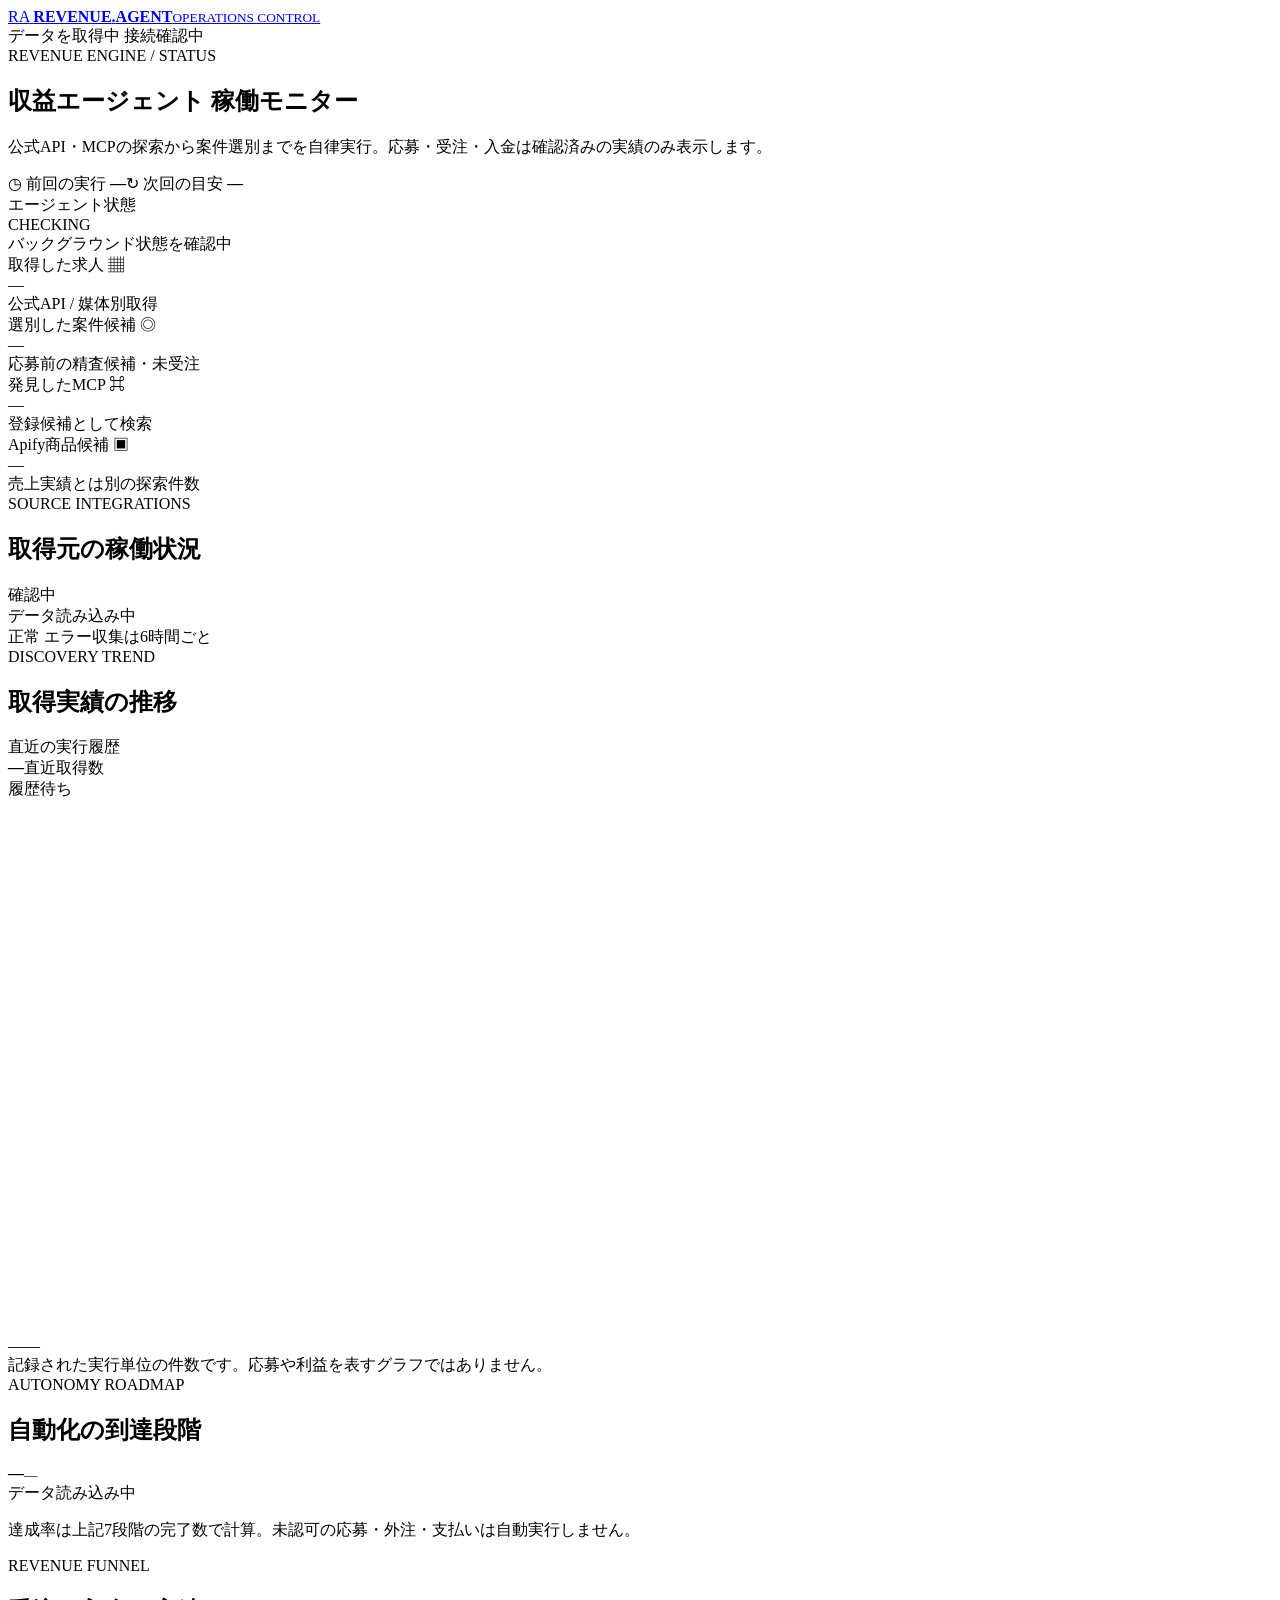
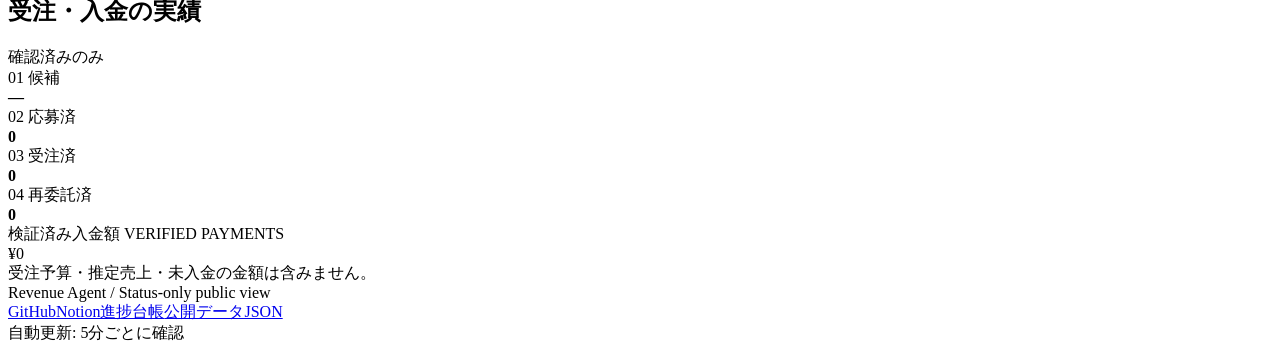
==== web/revenue-agent/index.html @ e8e40806 "Create mobile-first revenue agent operations dashboard shell" ====
<!doctype html>
<html lang="ja">
<head>
  <meta charset="utf-8">
  <meta name="viewport" content="width=device-width,initial-scale=1,viewport-fit=cover">
  <meta name="theme-color" content="#0b1220">
  <meta name="description" content="自律収益エージェントのバックグラウンド稼働状況・収集件数・収益化の進捗を確認するダッシュボード。">
  <title>Revenue Agent | Operations</title>
  <link rel="stylesheet" href="/style.css">
  <script src="/app.js" defer></script>
</head>
<body>
  <div class="ambient" aria-hidden="true"></div>
  <div class="shell">
    <header class="topbar">
      <a class="brand" href="/" aria-label="Revenue Agent Operations">
        <span class="brand-glyph">RA</span>
        <span><strong>REVENUE<span class="brand-dot">.</span>AGENT</strong><small>OPERATIONS CONTROL</small></span>
      </a>
      <div class="top-actions"><span class="last-synced" id="lastUpdated">データを取得中</span><span id="livePill" class="pill pill-muted"><span class="pulse-dot"></span> 接続確認中</span></div>
    </header>
    <main>
      <section class="hero">
        <div>
          <div class="eyebrow"><span class="line"></span> REVENUE ENGINE / STATUS</div>
          <h1>収益エージェント <span class="hero-soft">稼働モニター</span></h1>
          <p>公式API・MCPの探索から案件選別までを自律実行。応募・受注・入金は確認済みの実績のみ表示します。</p>
          <div class="hero-meta"><span><span class="mini-icon">◷</span> 前回の実行 <strong id="lastRun">—</strong></span><span><span class="mini-icon">↻</span> 次回の目安 <strong id="nextRun">—</strong></span></div>
        </div>
        <div class="runtime-block"><div class="runtime-label">エージェント状態</div><div class="runtime-value" id="runState">CHECKING</div><div class="runtime-sub" id="runtimeHint">バックグラウンド状態を確認中</div><div class="runtime-track"><div id="runtimeBar"></div></div></div>
      </section>

      <section aria-label="主な実績" class="metric-grid">
        <article class="metric"><div class="metric-label">取得した求人 <span class="metric-icon">▦</span></div><div class="metric-value" id="jobsFetched">—</div><div class="metric-foot" id="feedsCount">公式API / 媒体別取得</div></article>
        <article class="metric"><div class="metric-label">選別した案件候補 <span class="metric-icon">◎</span></div><div class="metric-value" id="candidates">—</div><div class="metric-foot">応募前の精査候補・未受注</div></article>
        <article class="metric"><div class="metric-label">発見したMCP <span class="metric-icon">⌘</span></div><div class="metric-value" id="mcpFound">—</div><div class="metric-foot" id="mcpIndexed">登録候補として検索</div></article>
        <article class="metric"><div class="metric-label">Apify商品候補 <span class="metric-icon">▣</span></div><div class="metric-value" id="apifyFound">—</div><div class="metric-foot">売上実績とは別の探索件数</div></article>
      </section>

      <section class="content-grid">
        <article class="panel source-panel">
          <div class="panel-header"><div><div class="panel-eyebrow">SOURCE INTEGRATIONS</div><h2>取得元の稼働状況</h2></div><span class="soft-pill" id="sourceSummary">確認中</span></div>
          <div id="sourceList" class="source-list" aria-live="polite"><div class="empty">データ読み込み中</div></div>
          <div class="panel-bottom"><span class="legend"><i></i> 正常</span><span class="legend"><i class="bad"></i> エラー</span><span>収集は6時間ごと</span></div>
        </article>
        <article class="panel history-panel">
          <div class="panel-header"><div><div class="panel-eyebrow">DISCOVERY TREND</div><h2>取得実績の推移</h2></div><span class="soft-pill">直近の実行履歴</span></div>
          <div class="chart-topline"><div><strong id="historyLatest">—</strong><span>直近取得数</span></div><span id="historyRange">履歴待ち</span></div>
          <svg id="historyChart" viewBox="0 0 570 240" preserveAspectRatio="none" role="img" aria-label="実行ごとの求人取得件数グラフ"></svg>
          <div class="chart-axis"><span id="historyFrom">—</span><span id="historyTo">—</span></div>
          <div class="chart-note">記録された実行単位の件数です。応募や利益を表すグラフではありません。</div>
        </article>
      </section>

      <section class="content-grid bottom-grid">
        <article class="panel pipeline-panel">
          <div class="panel-header"><div><div class="panel-eyebrow">AUTONOMY ROADMAP</div><h2>自動化の到達段階</h2></div><div class="stage-percent"><strong id="progressPercent">—</strong><small id="progressCount">—</small></div></div>
          <div class="overall-progress"><div id="overallBar"></div></div>
          <div id="stageList" class="stage-list"><div class="empty">データ読み込み中</div></div>
          <p class="panel-caption">達成率は上記7段階の完了数で計算。未認可の応募・外注・支払いは自動実行しません。</p>
        </article>
        <article class="panel outcome-panel">
          <div class="panel-header"><div><div class="panel-eyebrow">REVENUE FUNNEL</div><h2>受注・入金の実績</h2></div><span class="soft-pill">確認済みのみ</span></div>
          <div class="funnel-list">
            <div class="funnel-row"><div><span>01</span> 候補</div><strong id="funnelCandidates">—</strong></div>
            <div class="funnel-row"><div><span>02</span> 応募済</div><strong id="applications">0</strong></div>
            <div class="funnel-row"><div><span>03</span> 受注済</div><strong id="contracts">0</strong></div>
            <div class="funnel-row"><div><span>04</span> 再委託済</div><strong id="outsourced">0</strong></div>
          </div>
          <div class="revenue-box"><div class="revenue-label">検証済み入金額 <span>VERIFIED PAYMENTS</span></div><div class="revenue-value" id="revenue">¥0</div><div class="revenue-explainer">受注予算・推定売上・未入金の金額は含みません。</div></div>
        </article>
      </section>

      <footer class="footer"><span>Revenue Agent / Status-only public view</span><div class="footer-links"><a href="https://github.com/univcorp2-ctrl/global-job-aggregator-mvp" target="_blank" rel="noopener noreferrer">GitHub</a><a href="https://app.notion.com/p/40610562e58b81a38d58f4a60c2b4948" target="_blank" rel="noopener noreferrer">Notion進捗台帳</a><a href="/status.json" target="_blank" rel="noopener noreferrer">公開データJSON</a></div><span>自動更新: 5分ごとに確認</span></footer>
    </main>
  </div>
  <div class="toast" id="toast" role="status" aria-live="polite" hidden></div>
</body>
</html>
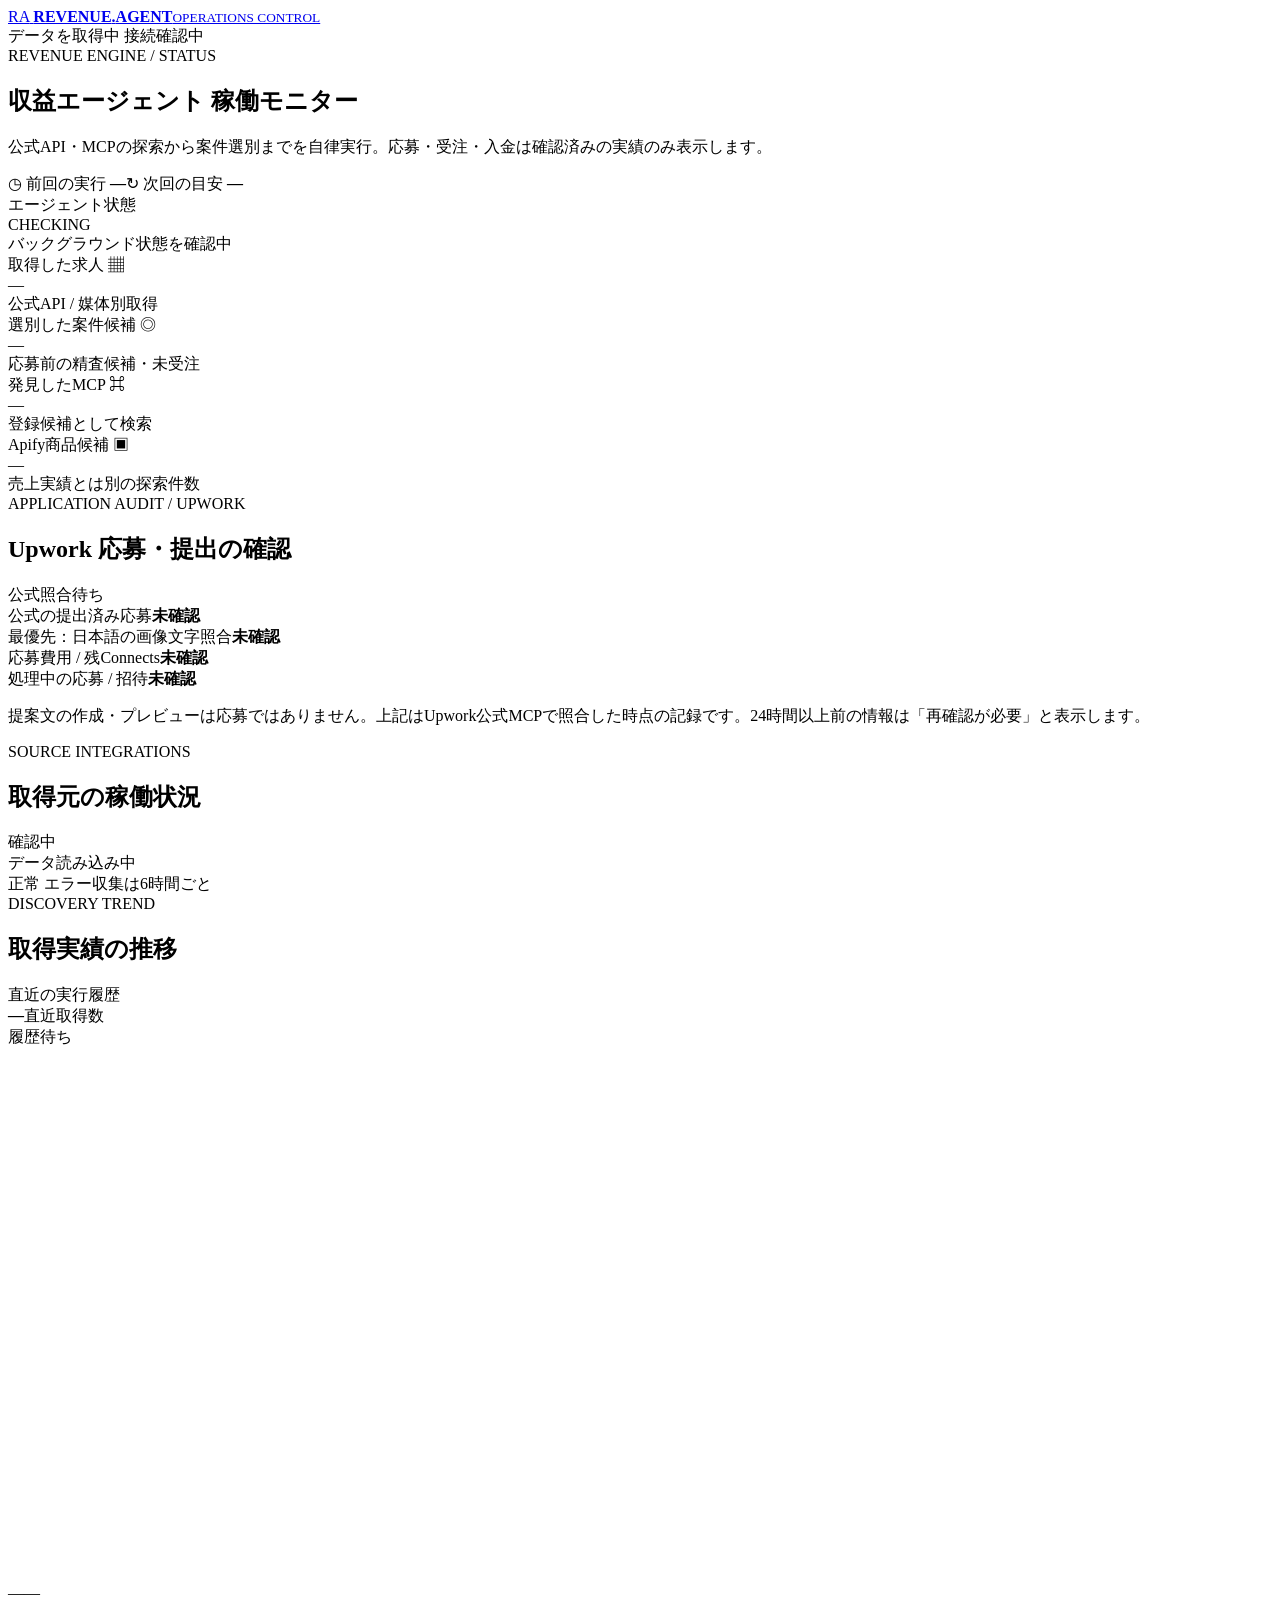
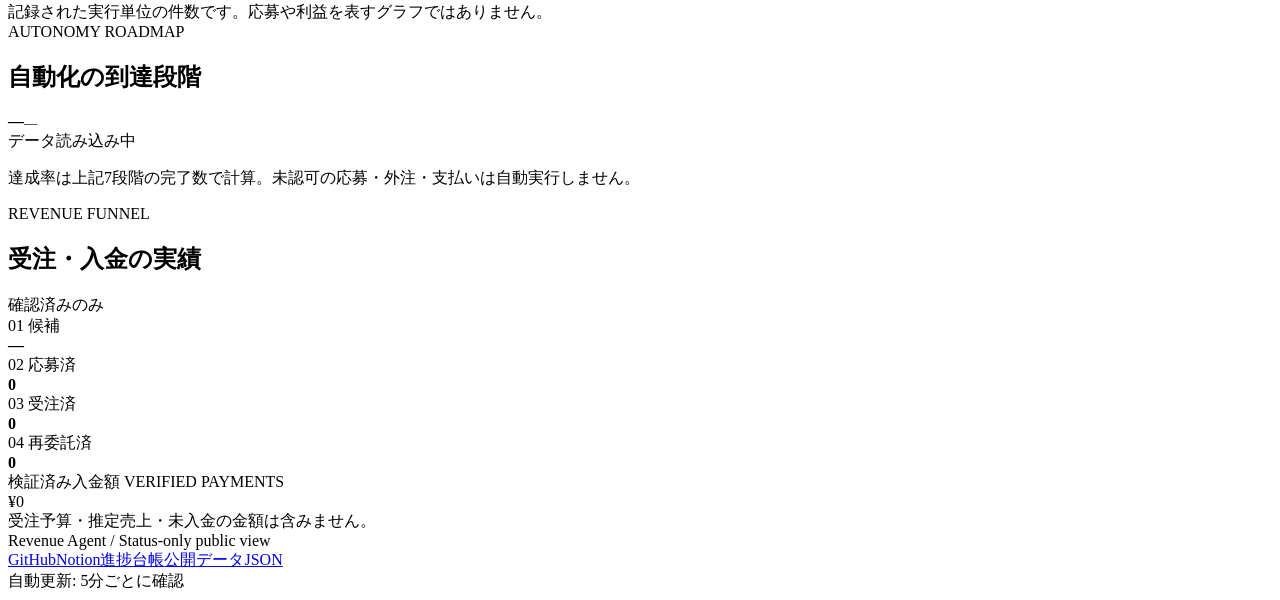
==== commit c5b1720f: "Show Upwork submitted vs not submitted with native verification timestamp" ====
--- a/web/revenue-agent/index.html
+++ b/web/revenue-agent/index.html
@@ -35,6 +35,20 @@
         <article class="metric"><div class="metric-label">選別した案件候補 <span class="metric-icon">◎</span></div><div class="metric-value" id="candidates">—</div><div class="metric-foot">応募前の精査候補・未受注</div></article>
         <article class="metric"><div class="metric-label">発見したMCP <span class="metric-icon">⌘</span></div><div class="metric-value" id="mcpFound">—</div><div class="metric-foot" id="mcpIndexed">登録候補として検索</div></article>
         <article class="metric"><div class="metric-label">Apify商品候補 <span class="metric-icon">▣</span></div><div class="metric-value" id="apifyFound">—</div><div class="metric-foot">売上実績とは別の探索件数</div></article>
+      </section>
+
+      <section class="panel upwork-panel" aria-label="Upwork応募の公式確認結果">
+        <div class="panel-header">
+          <div><div class="panel-eyebrow">APPLICATION AUDIT / UPWORK</div><h2>Upwork 応募・提出の確認</h2></div>
+          <span class="soft-pill" id="upworkVerified">公式照合待ち</span>
+        </div>
+        <div class="upwork-grid">
+          <div class="upwork-detail"><span>公式の提出済み応募</span><strong id="upworkSubmitted">未確認</strong></div>
+          <div class="upwork-detail"><span>最優先：日本語の画像文字照合</span><strong id="upworkCandidateStatus">未確認</strong></div>
+          <div class="upwork-detail"><span>応募費用 / 残Connects</span><strong id="upworkConnects">未確認</strong></div>
+          <div class="upwork-detail"><span>処理中の応募 / 招待</span><strong id="upworkInFlight">未確認</strong></div>
+        </div>
+        <p class="panel-caption">提案文の作成・プレビューは応募ではありません。上記はUpwork公式MCPで照合した時点の記録です。24時間以上前の情報は「再確認が必要」と表示します。</p>
       </section>
 
       <section class="content-grid">
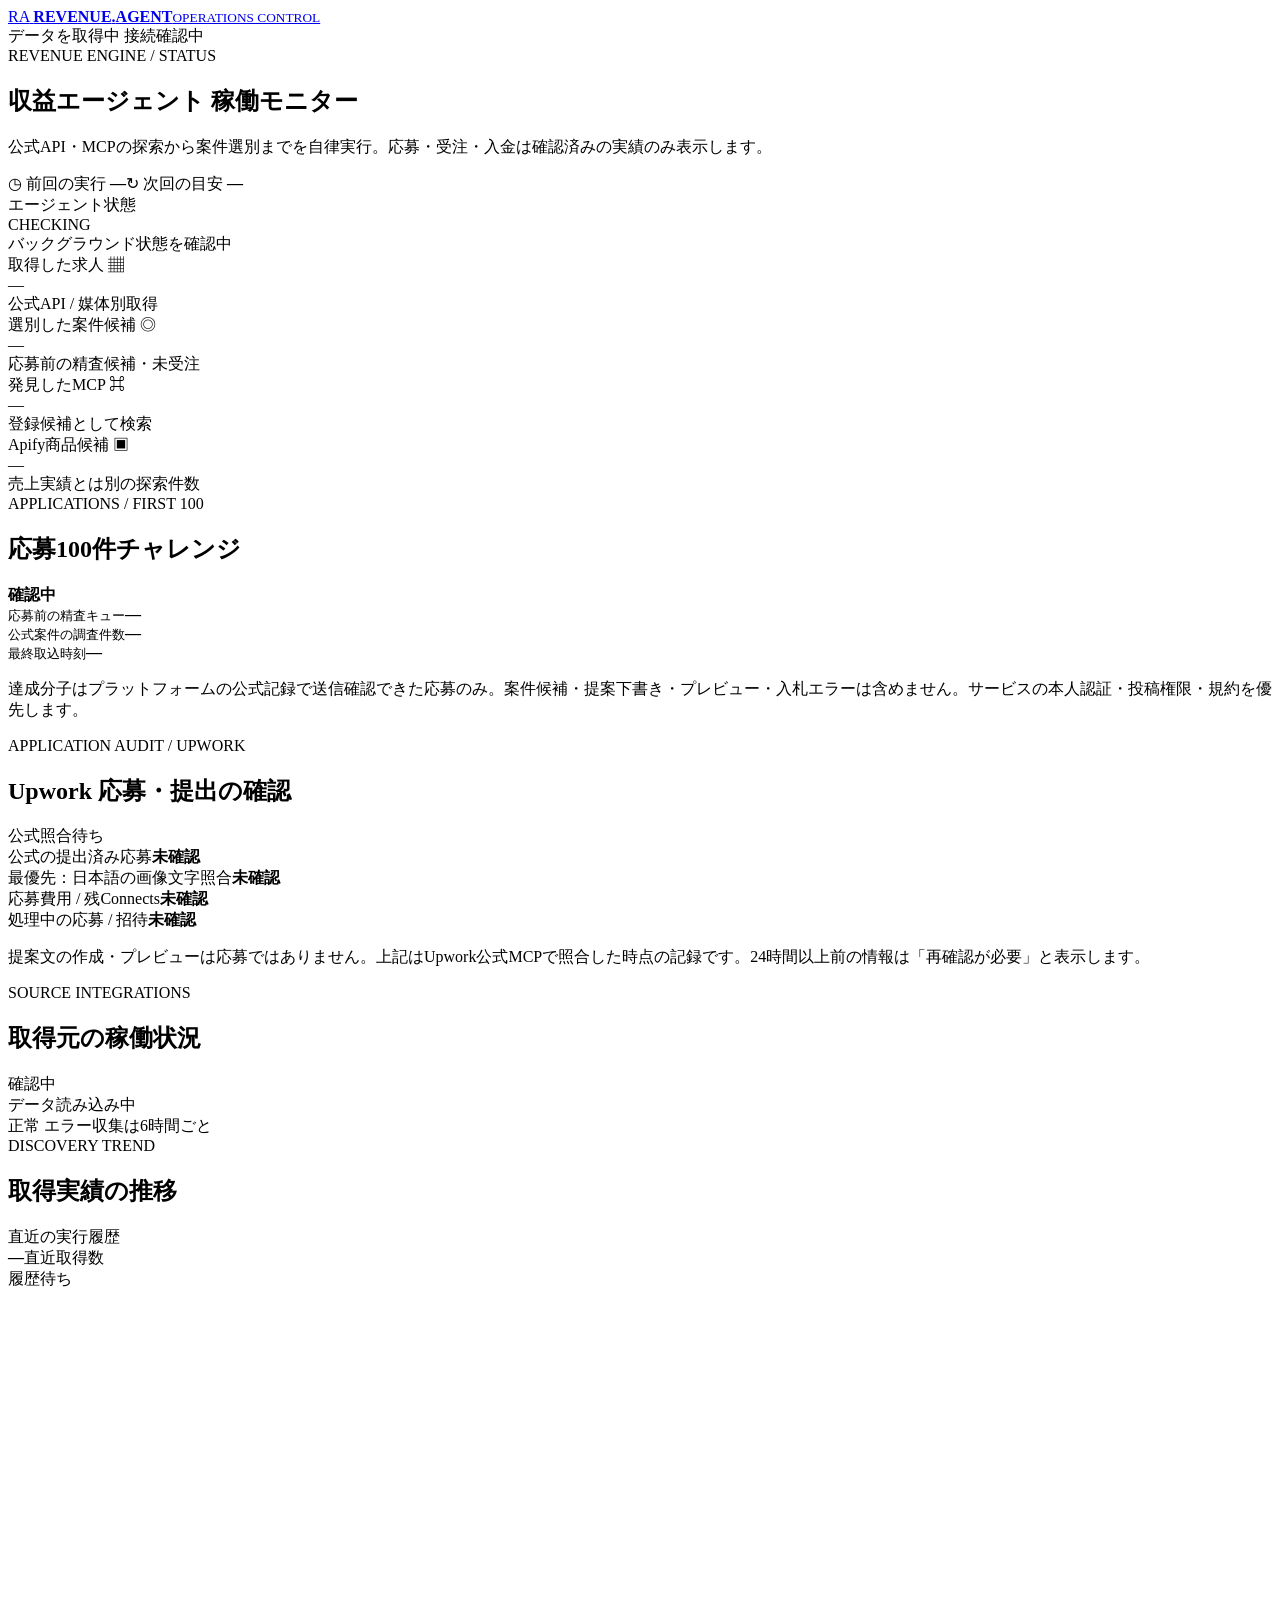
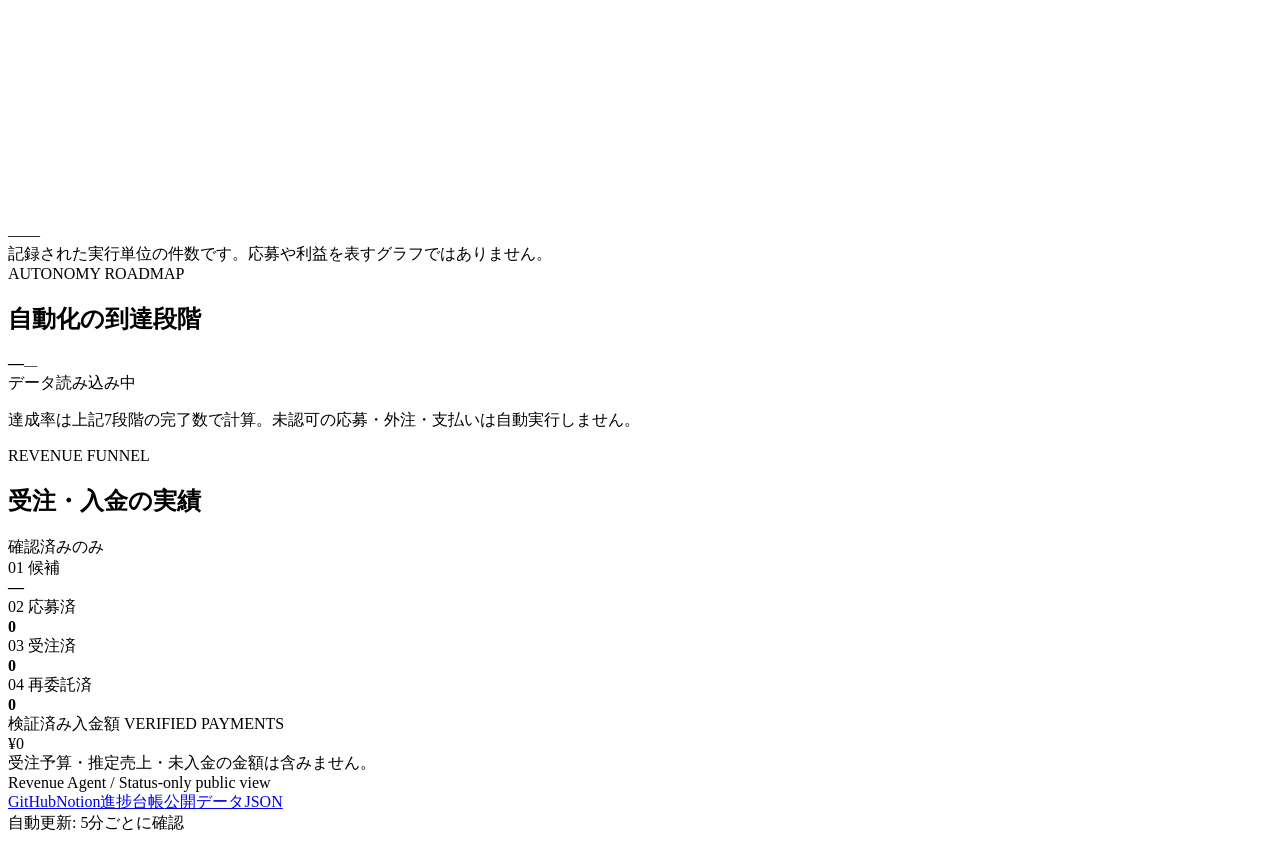
==== commit 5ef36b3a: "Add top-level 100-application goal and separate qualification queue" ====
--- a/web/revenue-agent/index.html
+++ b/web/revenue-agent/index.html
@@ -37,6 +37,16 @@
         <article class="metric"><div class="metric-label">Apify商品候補 <span class="metric-icon">▣</span></div><div class="metric-value" id="apifyFound">—</div><div class="metric-foot">売上実績とは別の探索件数</div></article>
       </section>
 
+      <section class="panel goal-panel" aria-label="実応募100件の達成状況">
+        <div class="panel-header"><div><div class="panel-eyebrow">APPLICATIONS / FIRST 100</div><h2>応募100件チャレンジ</h2></div><strong class="goal-big" id="applicationGoalCount">確認中</strong></div>
+        <div class="overall-progress"><div id="applicationGoalBar"></div></div>
+        <div class="goal-summary">
+          <div><small>応募前の精査キュー</small><strong id="applicationQueue">—</strong></div>
+          <div><small>公式案件の調査件数</small><strong id="applicationScreened">—</strong></div>
+          <div><small>最終取込時刻</small><strong class="goal-timestamp" id="applicationCampaignAt">—</strong></div>
+        </div>
+        <p class="panel-caption">達成分子はプラットフォームの公式記録で送信確認できた応募のみ。案件候補・提案下書き・プレビュー・入札エラーは含めません。サービスの本人認証・投稿権限・規約を優先します。</p>
+      </section>
       <section class="panel upwork-panel" aria-label="Upwork応募の公式確認結果">
         <div class="panel-header">
           <div><div class="panel-eyebrow">APPLICATION AUDIT / UPWORK</div><h2>Upwork 応募・提出の確認</h2></div>
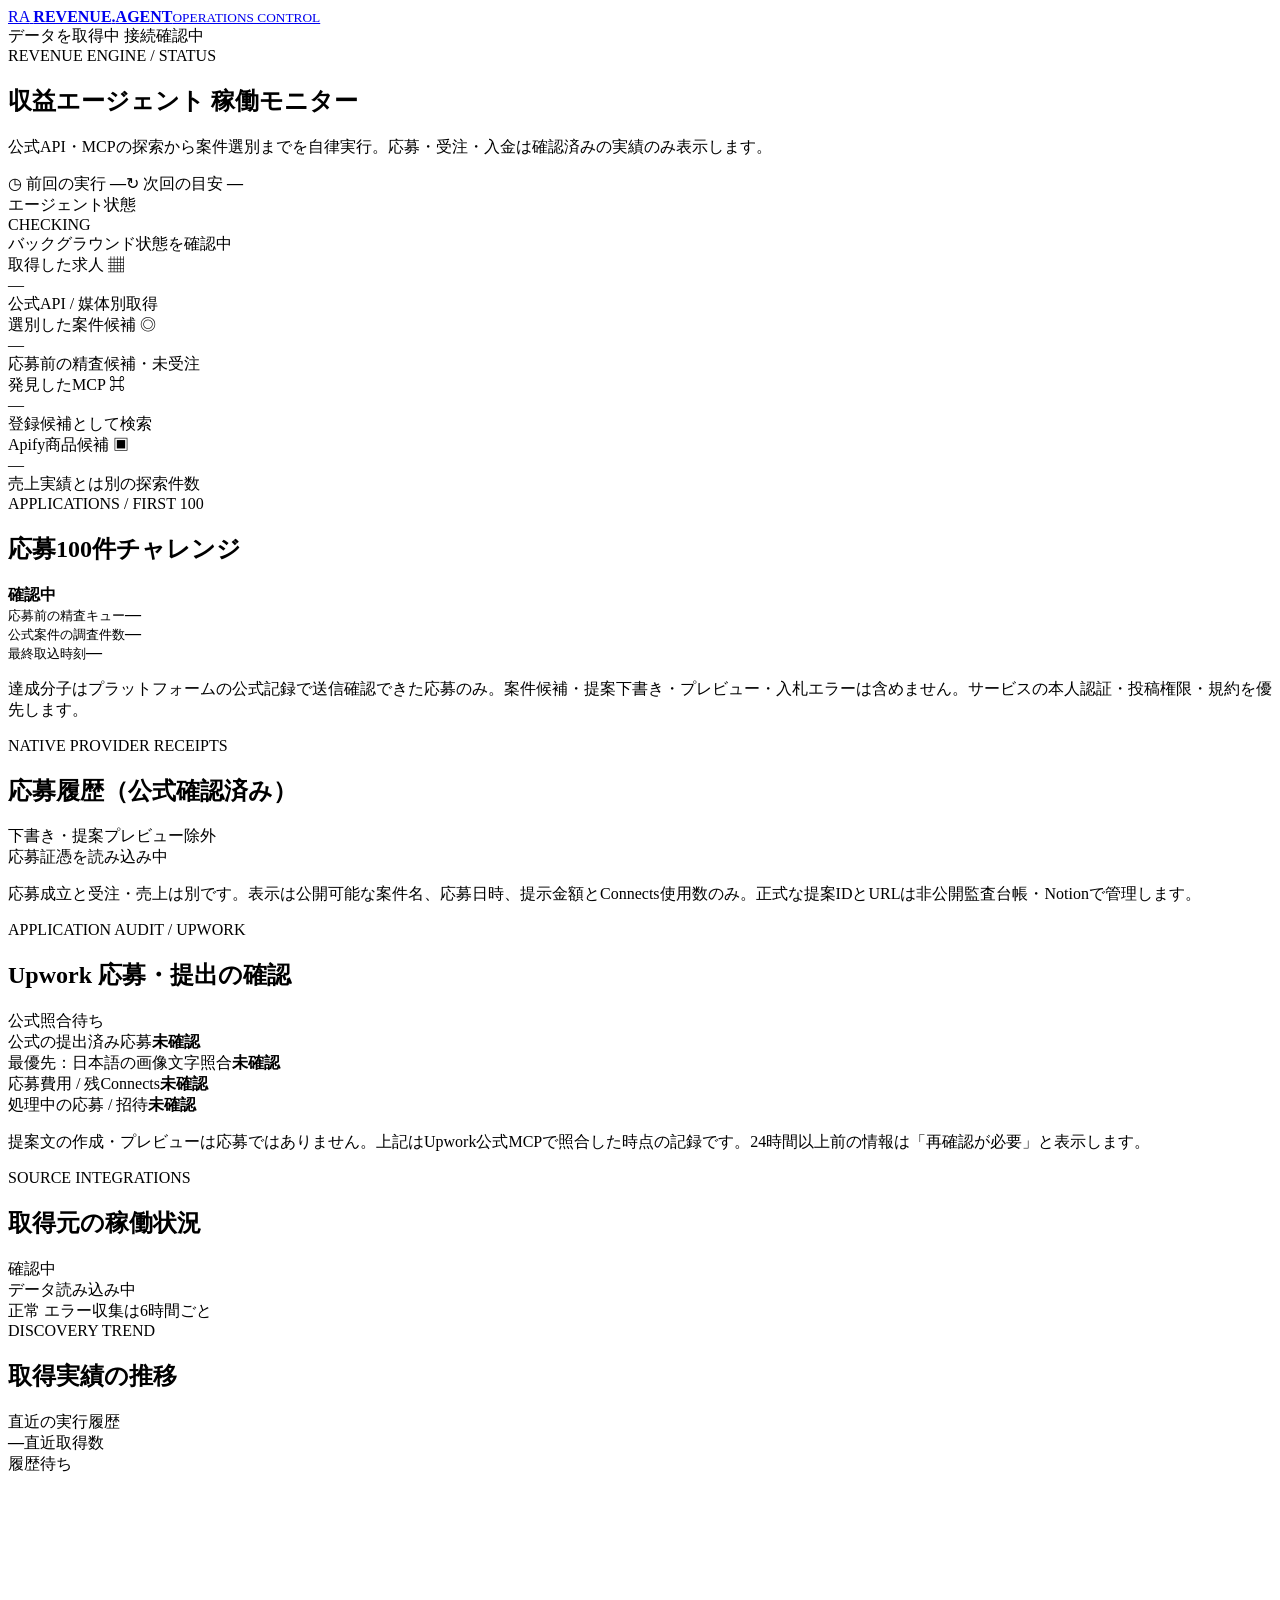
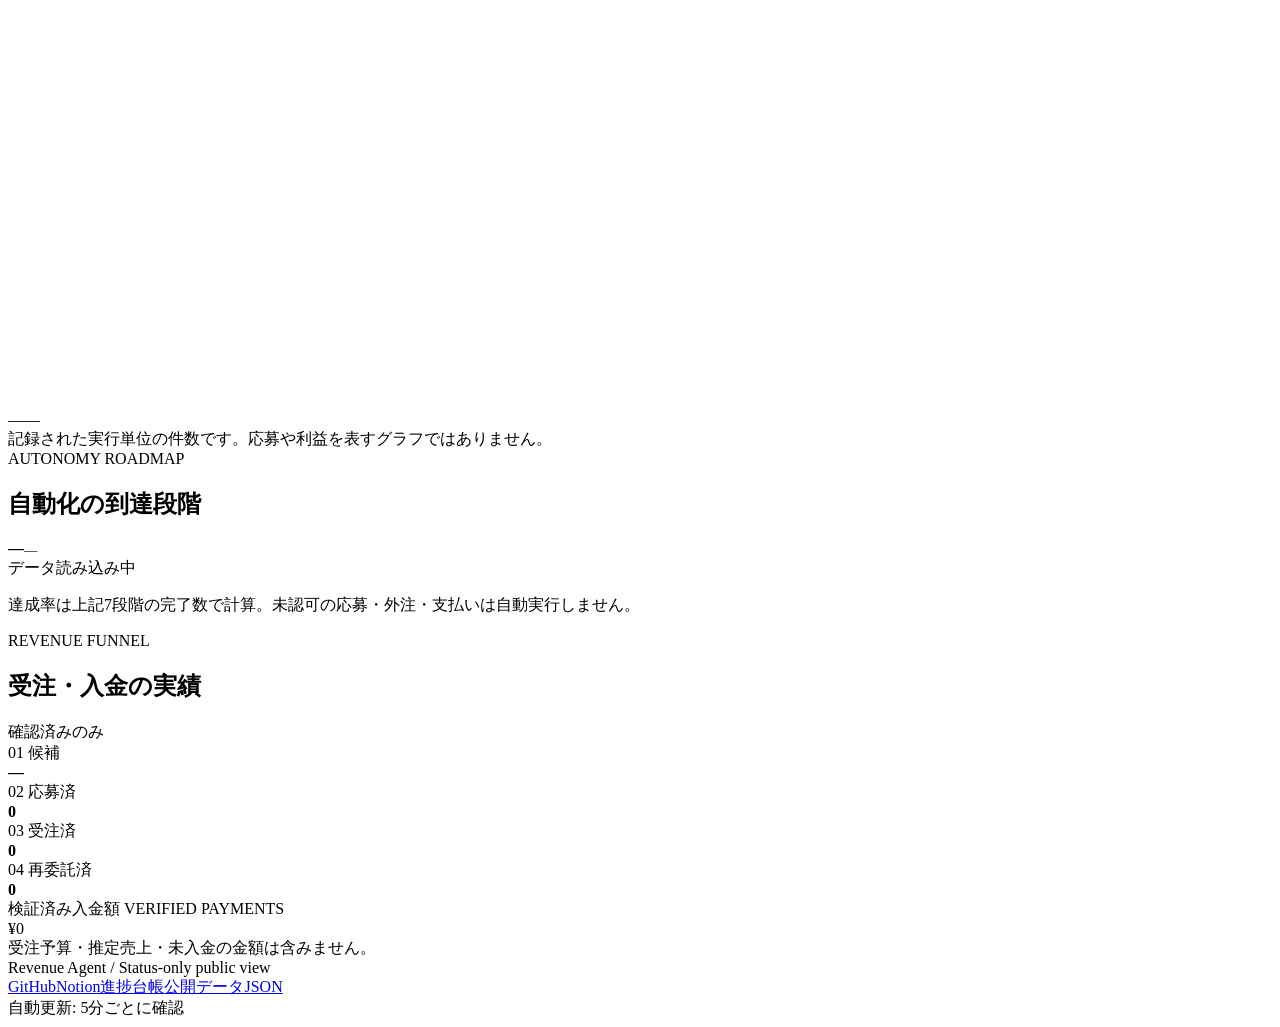
==== commit 2109580a: "Render official application history separate from sales and drafts" ====
--- a/web/revenue-agent/index.html
+++ b/web/revenue-agent/index.html
@@ -46,6 +46,14 @@
           <div><small>最終取込時刻</small><strong class="goal-timestamp" id="applicationCampaignAt">—</strong></div>
         </div>
         <p class="panel-caption">達成分子はプラットフォームの公式記録で送信確認できた応募のみ。案件候補・提案下書き・プレビュー・入札エラーは含めません。サービスの本人認証・投稿権限・規約を優先します。</p>
+      </section>
+      <section class="panel application-history-panel" aria-label="正式応募の履歴">
+        <div class="panel-header">
+          <div><div class="panel-eyebrow">NATIVE PROVIDER RECEIPTS</div><h2>応募履歴（公式確認済み）</h2></div>
+          <span class="soft-pill">下書き・提案プレビュー除外</span>
+        </div>
+        <div id="applicationHistory" class="application-history-list" aria-live="polite"><div class="empty">応募証憑を読み込み中</div></div>
+        <p class="panel-caption">応募成立と受注・売上は別です。表示は公開可能な案件名、応募日時、提示金額とConnects使用数のみ。正式な提案IDとURLは非公開監査台帳・Notionで管理します。</p>
       </section>
       <section class="panel upwork-panel" aria-label="Upwork応募の公式確認結果">
         <div class="panel-header">
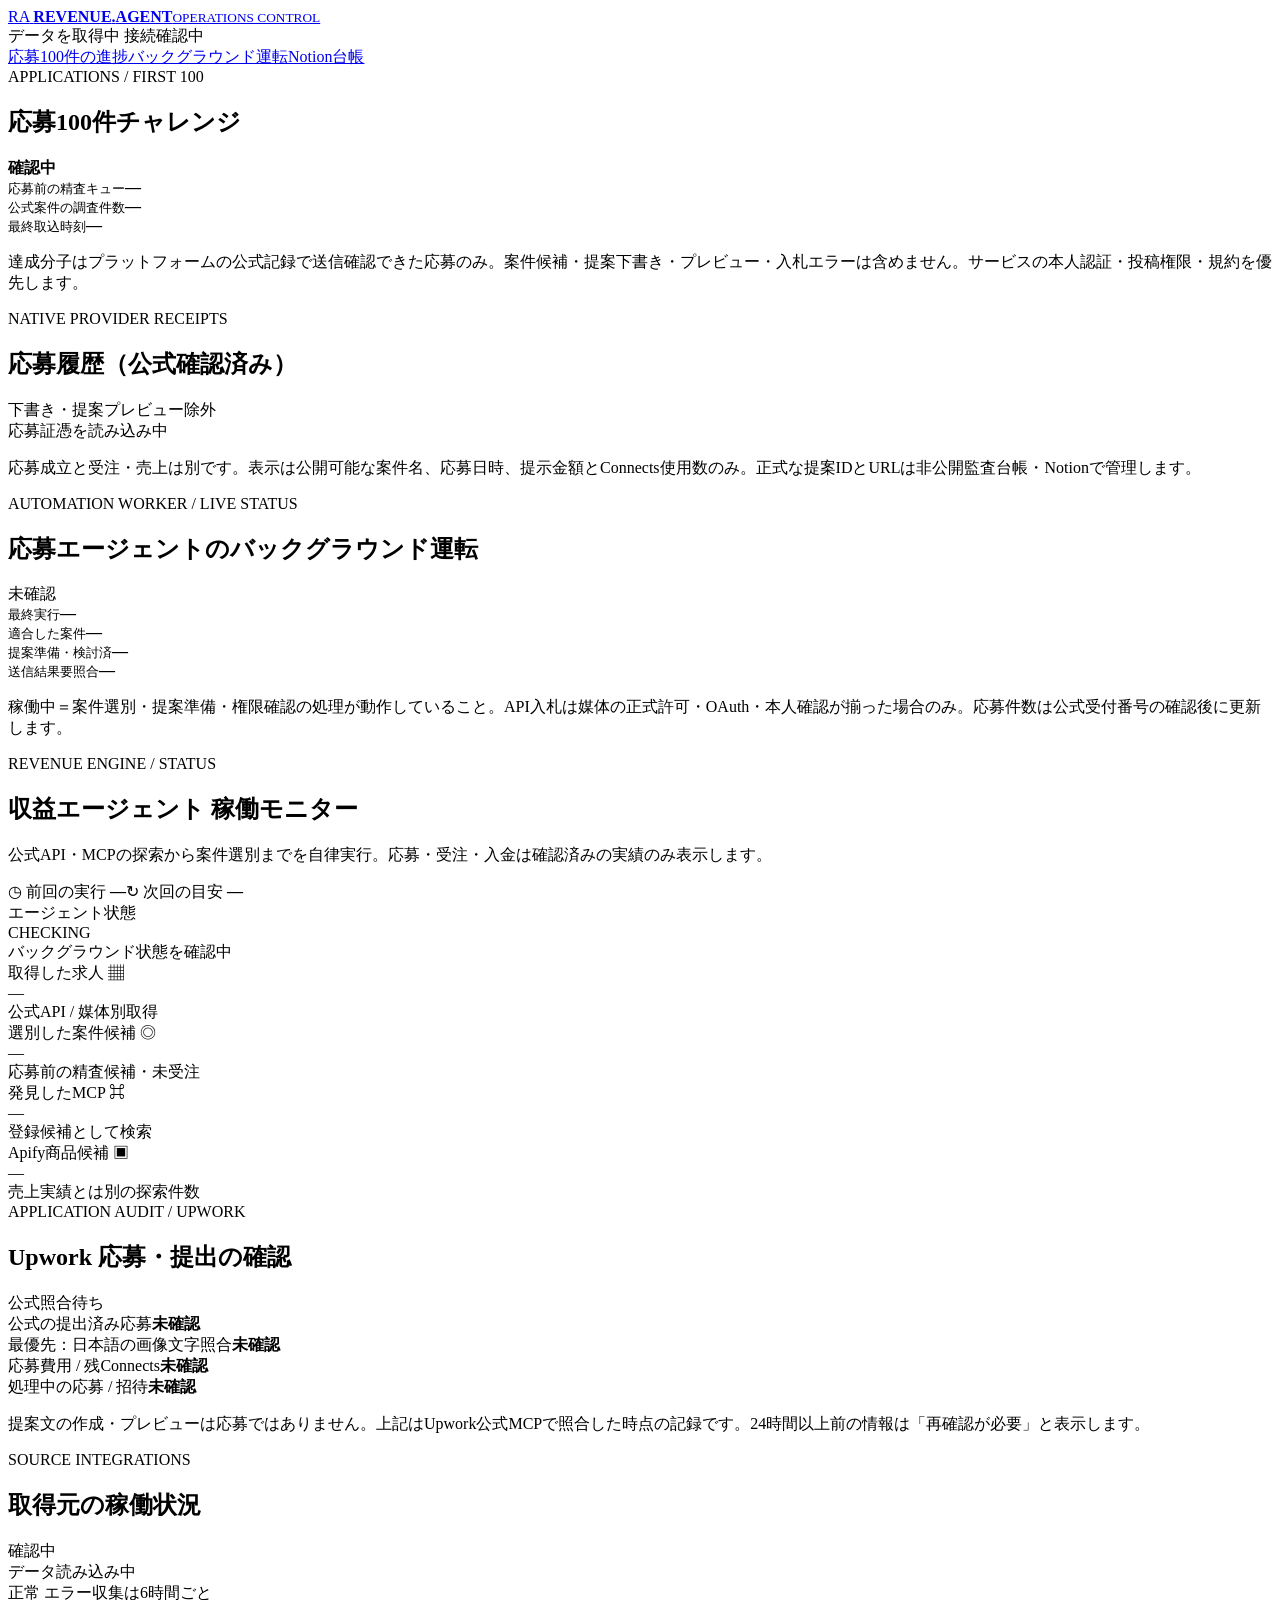
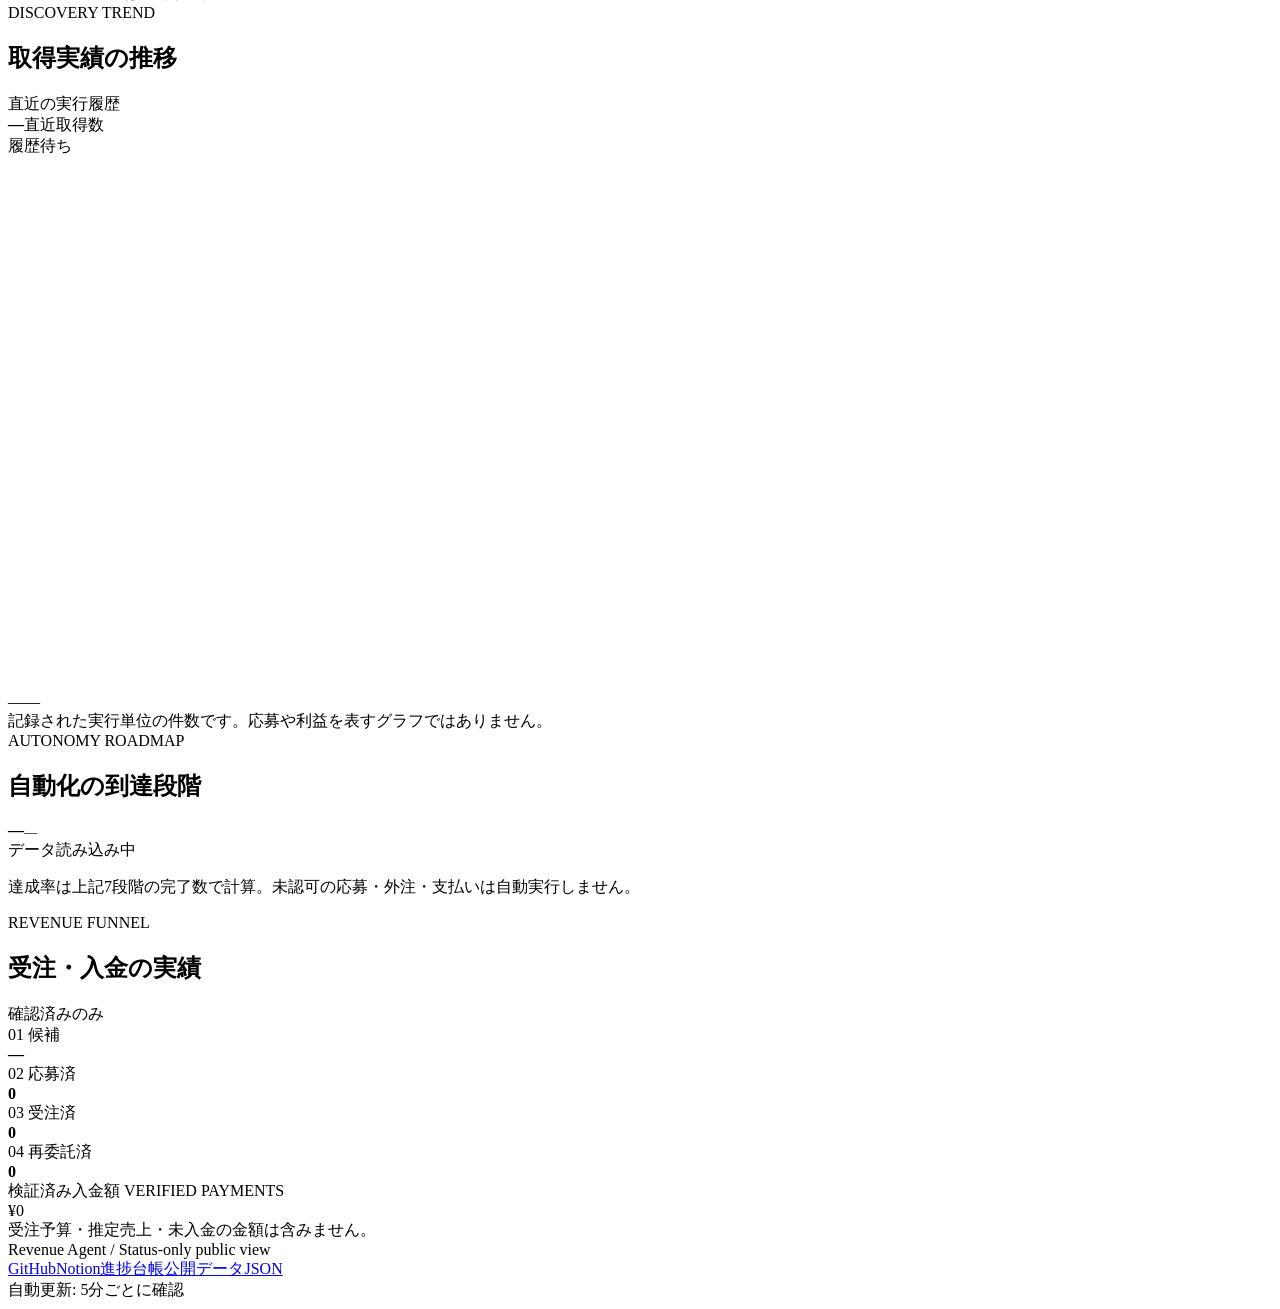
==== commit f9c5820a: "Move real submissions to top and add worker/provider status with visible navigation" ====
--- a/web/revenue-agent/index.html
+++ b/web/revenue-agent/index.html
@@ -20,6 +20,36 @@
       <div class="top-actions"><span class="last-synced" id="lastUpdated">データを取得中</span><span id="livePill" class="pill pill-muted"><span class="pulse-dot"></span> 接続確認中</span></div>
     </header>
     <main>
+      <nav class="quick-links" aria-label="応募進捗への移動"><a href="#applications">応募100件の進捗</a><a href="#worker-control">バックグラウンド運転</a><a href="https://app.notion.com/p/40610562e58b81a38d58f4a60c2b4948" target="_blank" rel="noopener noreferrer">Notion台帳</a></nav>
+      <section id="applications" class="panel goal-panel" aria-label="実応募100件の達成状況">
+        <div class="panel-header"><div><div class="panel-eyebrow">APPLICATIONS / FIRST 100</div><h2>応募100件チャレンジ</h2></div><strong class="goal-big" id="applicationGoalCount">確認中</strong></div>
+        <div class="overall-progress"><div id="applicationGoalBar"></div></div>
+        <div class="goal-summary">
+          <div><small>応募前の精査キュー</small><strong id="applicationQueue">—</strong></div>
+          <div><small>公式案件の調査件数</small><strong id="applicationScreened">—</strong></div>
+          <div><small>最終取込時刻</small><strong class="goal-timestamp" id="applicationCampaignAt">—</strong></div>
+        </div>
+        <p class="panel-caption">達成分子はプラットフォームの公式記録で送信確認できた応募のみ。案件候補・提案下書き・プレビュー・入札エラーは含めません。サービスの本人認証・投稿権限・規約を優先します。</p>
+      </section>
+      <section class="panel application-history-panel" aria-label="正式応募の履歴">
+        <div class="panel-header">
+          <div><div class="panel-eyebrow">NATIVE PROVIDER RECEIPTS</div><h2>応募履歴（公式確認済み）</h2></div>
+          <span class="soft-pill">下書き・提案プレビュー除外</span>
+        </div>
+        <div id="applicationHistory" class="application-history-list" aria-live="polite"><div class="empty">応募証憑を読み込み中</div></div>
+        <p class="panel-caption">応募成立と受注・売上は別です。表示は公開可能な案件名、応募日時、提示金額とConnects使用数のみ。正式な提案IDとURLは非公開監査台帳・Notionで管理します。</p>
+      </section>
+      <section id="worker-control" class="panel worker-panel" aria-label="応募エージェントの実行状況">
+        <div class="panel-header"><div><div class="panel-eyebrow">AUTOMATION WORKER / LIVE STATUS</div><h2>応募エージェントのバックグラウンド運転</h2></div><span class="soft-pill" id="workerState">未確認</span></div>
+        <div class="worker-summary">
+          <div><small>最終実行</small><strong id="workerLastTick">—</strong></div>
+          <div><small>適合した案件</small><strong id="workerEligible">—</strong></div>
+          <div><small>提案準備・検討済</small><strong id="workerPrepared">—</strong></div>
+          <div><small>送信結果要照合</small><strong id="workerUnknown">—</strong></div>
+        </div>
+        <div id="workerPlatforms" class="worker-platforms" aria-label="媒体別のAPI応募状態"></div>
+        <p class="panel-caption">稼働中＝案件選別・提案準備・権限確認の処理が動作していること。API入札は媒体の正式許可・OAuth・本人確認が揃った場合のみ。応募件数は公式受付番号の確認後に更新します。</p>
+      </section>
       <section class="hero">
         <div>
           <div class="eyebrow"><span class="line"></span> REVENUE ENGINE / STATUS</div>
@@ -37,24 +67,6 @@
         <article class="metric"><div class="metric-label">Apify商品候補 <span class="metric-icon">▣</span></div><div class="metric-value" id="apifyFound">—</div><div class="metric-foot">売上実績とは別の探索件数</div></article>
       </section>
 
-      <section class="panel goal-panel" aria-label="実応募100件の達成状況">
-        <div class="panel-header"><div><div class="panel-eyebrow">APPLICATIONS / FIRST 100</div><h2>応募100件チャレンジ</h2></div><strong class="goal-big" id="applicationGoalCount">確認中</strong></div>
-        <div class="overall-progress"><div id="applicationGoalBar"></div></div>
-        <div class="goal-summary">
-          <div><small>応募前の精査キュー</small><strong id="applicationQueue">—</strong></div>
-          <div><small>公式案件の調査件数</small><strong id="applicationScreened">—</strong></div>
-          <div><small>最終取込時刻</small><strong class="goal-timestamp" id="applicationCampaignAt">—</strong></div>
-        </div>
-        <p class="panel-caption">達成分子はプラットフォームの公式記録で送信確認できた応募のみ。案件候補・提案下書き・プレビュー・入札エラーは含めません。サービスの本人認証・投稿権限・規約を優先します。</p>
-      </section>
-      <section class="panel application-history-panel" aria-label="正式応募の履歴">
-        <div class="panel-header">
-          <div><div class="panel-eyebrow">NATIVE PROVIDER RECEIPTS</div><h2>応募履歴（公式確認済み）</h2></div>
-          <span class="soft-pill">下書き・提案プレビュー除外</span>
-        </div>
-        <div id="applicationHistory" class="application-history-list" aria-live="polite"><div class="empty">応募証憑を読み込み中</div></div>
-        <p class="panel-caption">応募成立と受注・売上は別です。表示は公開可能な案件名、応募日時、提示金額とConnects使用数のみ。正式な提案IDとURLは非公開監査台帳・Notionで管理します。</p>
-      </section>
       <section class="panel upwork-panel" aria-label="Upwork応募の公式確認結果">
         <div class="panel-header">
           <div><div class="panel-eyebrow">APPLICATION AUDIT / UPWORK</div><h2>Upwork 応募・提出の確認</h2></div>
